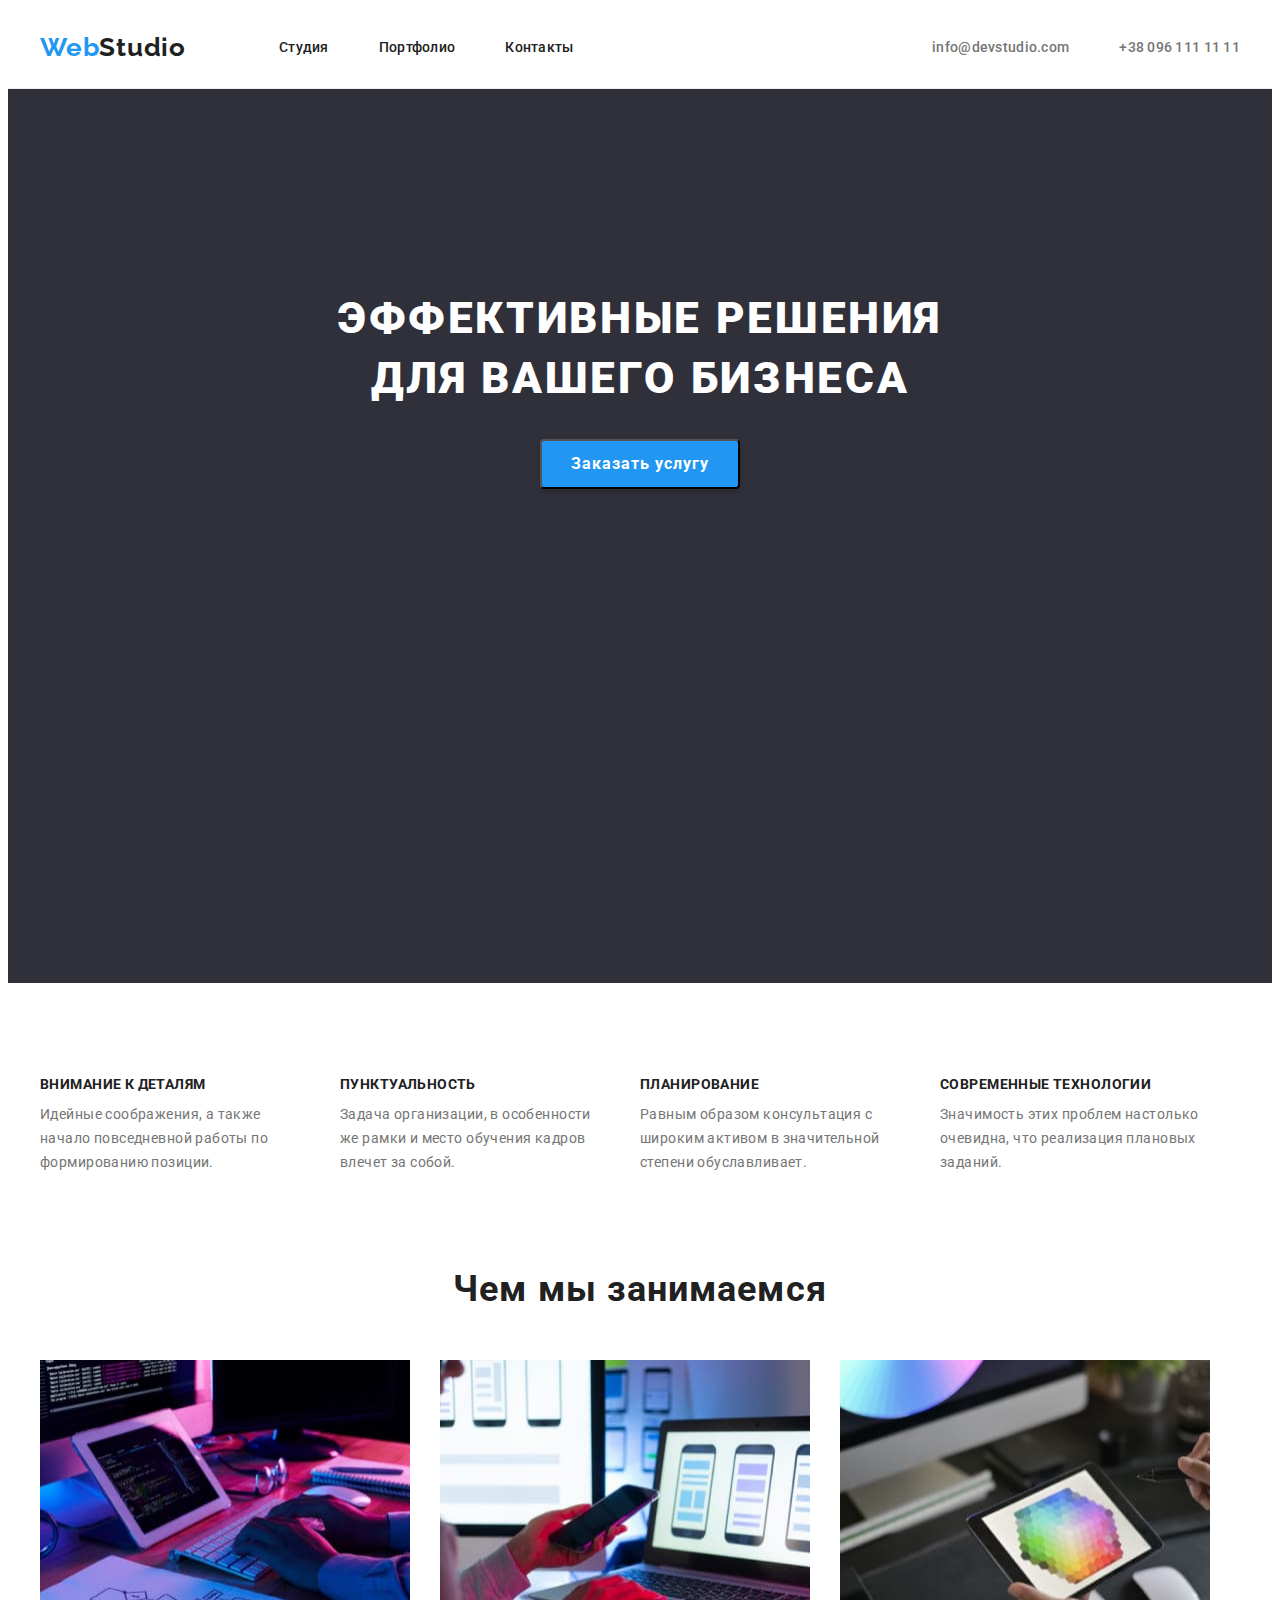
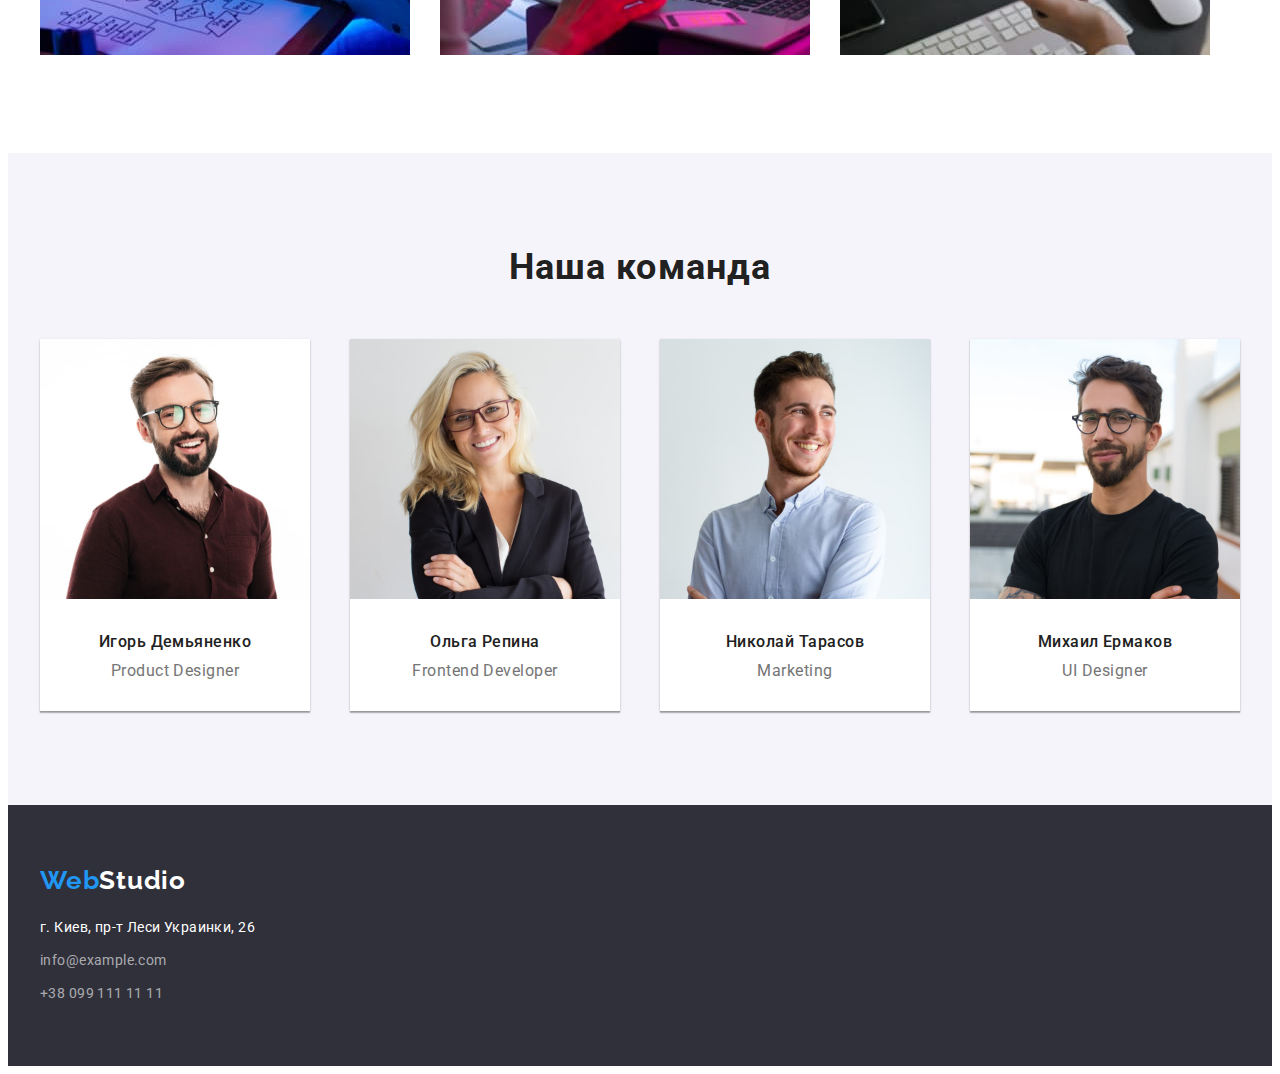
==== index.html @ 0cf349aa "1" ====
<!DOCTYPE html>
<html lang="ru">

<head>
    <meta charset="UTF-8">
    <meta http-equiv="X-UA-Compatible" content="IE=edge">
    <meta name="viewport" content="width=device-width, initial-scale=1.0">
    <title>Студия</title>
    <link rel="preconnect" href="https://fonts.googleapis.com">
    <link rel="preconnect" href="https://fonts.gstatic.com" crossorigin>
    <link href="https://fonts.googleapis.com/css2?family=Raleway:wght@700&family=Roboto:wght@400;500;700;900&display=swap"
          rel="stylesheet">
    <link rel="stylesheet" href="https://cdnjs.cloudflare.com/ajax/libs/modern-normalize/1.1.0/modern-normalize.min.css"
        integrity="sha512-wpPYUAdjBVSE4KJnH1VR1HeZfpl1ub8YT/NKx4PuQ5NmX2tKuGu6U/JRp5y+Y8XG2tV+wKQpNHVUX03MfMFn9Q=="
        crossorigin="anonymous" referrerpolicy="no-referrer" />
    <link rel="stylesheet" href="./css/styles.css" />
</head>

<body>
    <header class="header">
        <div class="container">
            <nav class="header-nav-navigation">
                <a class="header-logo link" lang="en" href=""><span class="web">Web</span>Studio</a>
            
                <ul class="header-list list">
                    <li class="header-list-li">
                        <a class="header-navigation list link" href="./index.html">Студия</a>
                    </li>
                    <li class="header-list-li"> 
                        <a class="header-navigation list link" href="./portfolio.html">Портфолио</a>
                    </li>
                    <li class="header-list-li">  
                        <a class="header-navigation list link" href="">Контакты</a>
                    </li>
                </ul>
            </nav>
                <div class="header-contacts-list">
                    <a class="header-contacts-mail link" href="info@devstudio.com">info@devstudio.com</a>
                    <a class="header-contacts-tel link" href="tel:+380961111111">+38 096 111 11 11</a>
                </div>
        </div>
    </header>
    <main class="studio-main" >  
                <section class="studio-section-one section">
                     <div class="container">
                        <h1 class="studio-h1">Эффективные решения <br> для вашего бизнеса</h1>
                        <button class="studio-batton" type="button">Заказать услугу</button>
                    </div>
                </section>
                <section class="section section-fix"> 
                    <div class="container">
                        <ul class="studio-section-two-list list">
                            <li class="studio-section-two-list-li">
                                <h3 class="studio-section-two-h3">Внимание к деталям</h3>
                                <p class="studio-section-two-p">Идейные соображения, а также начало повседневной работы по формированию позиции.</p>
                            </li>
                            <li class="studio-section-two-list-li">
                                <h3 class="studio-section-two-h3">Пунктуальность</h3>
                                <p class="studio-section-two-p">Задача организации, в особенности же рамки и место обучения кадров влечет за собой.</p>
                            </li>
                            <li class="studio-section-two-list-li">
                                <h3 class="studio-section-two-h3">Планирование</h3>
                                <p class="studio-section-two-p">Равным образом консультация с широким активом в значительной степени обуславливает.</p>
                            </li>
                            <li class="studio-section-two-list-li">
                                <h3 class="studio-section-two-h3">Современные технологии</h3>
                                <p class="studio-section-two-p">Значимость этих проблем настолько очевидна, что реализация плановых заданий.</p>
                            </li>
                        </ul>
                    </div>
            </section>
            <section class="studio-section-three section ">
                <div class="container">
                    <h2 class="studio-section-three-h2">Чем мы занимаемся</h2>
                    <ul class="studio-section-three-ul list">
                        <li class="studio-section-three-li">
                            <img src="./images/goit-markup-hw-01-img1.jpg" alt="програмирование" width="370" height="295">
                        </li>
                        <li class="studio-section-three-li">
                            <img src="./images/goit-markup-hw-01-img2.jpg" alt="дизайн" width="370" height="295">
                        </li>
                        <li class="studio-section-three-li">
                            <img src="./images/goit-markup-hw-01-img3.jpg" alt="програмирование для телефона" width="370" height="295">
                        </li>
                    </ul>
                </div>
            </section>
            <section class="studio-section-four section">
                <div class="container">
                    <h2 class="studio-section-four-h2">Наша команда</h2>
                    <ul class="studio-section-four-ul list">
                        <li class="main-thumb">
                            <img src="./images/team/team-img-1.jpg" alt="Игорь Демьяненко" width="270" height="260">
                            <div class="studio-section-four-text">
                                <h3 class="studio-section-four-names">Игорь Демьяненко</h3>
                                <p class="studio-section-four-position" lang="en">Product Designer</p>
                            </div>
                        </li>
                        <li class="main-thumb">
                            <img src="./images/team/team-img-2.jpg" alt="Ольга Репина" width="270" height="260">
                            <div class="studio-section-four-text">
                                <h3 class="studio-section-four-names">Ольга Репина</h3>
                                <p class="studio-section-four-position" lang="en">Frontend Developer</p>
                            </div>
                        </li>
                        <li class="main-thumb">
                            <img src="./images/team/team-img-3.jpg" alt="Николай Тарасов" width="270" height="260">
                            <div class="studio-section-four-text">
                                <h3 class="studio-section-four-names">Николай Тарасов</h3>
                                <p class="studio-section-four-position" lang="en">Marketing</p>
                            </div>
                        </li>
                        <li class="main-thumb">
                            <img src="./images/team/team-img-4.jpg" alt="Михаил Ермаков" width="270" height="260">
                            <div class="studio-section-four-text">
                                <h3 class="studio-section-four-names">Михаил Ермаков</h3>
                                <p class="studio-section-four-position" lang="en">UI Designer</p>
                            </div>
                        </li>
                    </ul>
                </div>
            </section>
    </main>

<footer class="footer">
    <div class="container">
        <a class="footer-logo link" lang="en" href=""><span class="web">Web</span>Studio</a>
        <address>
            <ul class="footer-address list">
                <li> <a class="footer-link-address link" href="https://goo.gl/maps/n62LRxzVTR8Y5iui9">г. Киев, пр-т Леси
                        Украинки, 26</a></li>
                <li> <a class="footer-address-link link foot" href="info@example.com">info@example.com</a></li>
                <li> <a class="footer-address-link link" href="tel:+380991111111">+38 099 111 11 11</a></li>
            </ul>
        </address>
    </div>
</footer>

</body>

</html>
---- css/styles.css ----
:root {
  --first-color: #212121;
  --second-color: #2196f3;
  --third-color: #757575;
  --fourth-color: #2f303a;
  --fifth-color: #ffffff;
}
body {
  font-family: 'Roboto', sans-serif;
  color: var(--first-color);
}
p,
h1,
h2,
h3,
h4,
h5,
h6 {
  margin-top: 0;
  margin-bottom: 0;
}

ul {
  margin-top: 0;
  margin-bottom: 0;
  padding-left: 0;
}
.container {
  width: 1200px;
  margin: 0 auto;
  padding-left: 15px;
  padding-right: 15px;
}

.list {
  list-style: none;
}
.link {
  text-decoration: none;
}
.section {
  padding-top: 94px;
  padding-bottom: 94px;
}
.section-fix {
  padding-bottom: 0;
}
/* !!!!!!!!!!!!!!!!!!!header !!!!!!!!!!!!!!!!!*/
.header {
  border-bottom: 1px solid #ececec;
}
.header .container {
  display: flex;
  align-items: center;
}
.header-nav-navigation {
  display: flex;
  align-items: center;
}
.header-logo {
  display: block;
  font-family: 'Raleway';
  font-weight: 700;
  font-size: 26px;
  line-height: 1.19;
  letter-spacing: 0.03em;
  color: var(--first-color);
  padding-top: 24px;
  padding-bottom: 25px;
}
.header-list {
  display: flex;
  align-items: center;
  margin-left: 93px;
}
.web {
  color: var(--second-color);
}
.header-navigation {
  display: block;
  font-weight: 500;
  font-size: 14px;
  line-height: 1.14;
  letter-spacing: 0.02em;
  color: var(--first-color);
  padding-top: 32px;
  padding-bottom: 32px;
}
.header-list-li:not(:last-child) {
  margin-right: 50px;
}
.header-navigation:hover,
.header-navigation:focus {
  color: var(--second-color);
}
.header-contacts-mail:hover,
.header-contacts-mail:focus {
  color: var(--second-color);
}
.header-contacts-tel:hover,
.header-contacts-tel:focus {
  color: var(--second-color);
}
.header-contacts-list {
  margin-left: auto;
  display: flex;
}
.header-contacts-mail,
.header-contacts-tel {
  display: block;
  font-weight: 500;
  font-size: 14px;
  line-height: 1.14;
  letter-spacing: 0.02em;
  color: var(--third-color);
  padding-top: 32px;
  padding-bottom: 32px;
}
.header-contacts-mail {
  margin-right: 50px;
}

/* !!!!!!!!!!!!!main portfolio!!!!!!!!!!!!!!! */

.portfolio-main-list-button {
  display: flex;
  margin-bottom: 50px;
  justify-content: center;
}
.portfolio-main-button {
  background-color: #f5f4fa;
  font-family: 'Roboto';
  font-weight: 500;
  font-size: 16px;
  line-height: 1.62;
  letter-spacing: 0.03em;
  border: none;
  cursor: pointer;
  border-radius: 4px;
  padding: 6px 22px;
}
.portfolio-main-li-button:not(:last-child) {
  margin-right: 8px;
}
.portfolio-main-button:hover,
.portfolio-main-button:focus {
  color: var(--fifth-color);
  background-color: var(--second-color);
}
.portfolio-main-list-img {
  display: flex;
  flex-wrap: wrap;
  margin-left: -30px;
  margin-top: -30px;
}
.portfolio-thumb {
  width: 370px;
  background: #ffffff;
  border: 1px solid #eeeeee;
  box-sizing: border-box;
}
.portfolio-thumb:hover,
.portfolio-thumb:focus {
  box-shadow: 0px 1px 1px rgba(0, 0, 0, 0.12), 0px 4px 4px rgba(0, 0, 0, 0.06),
    1px 4px 6px rgba(0, 0, 0, 0.16);
  cursor: pointer;
}
.portfolio-thumb {
  flex-basis: calc((100% - 3 * 30px) / 3);
  margin-left: 30px;
  margin-top: 30px;
}
.portfolio-main-h3 {
  font-weight: bold;
  font-size: 18px;
  line-height: 2;
  letter-spacing: 0.06em;
  margin-bottom: 4px;
  /* margin-left: 24px;
  margin-top: 20px; */
}
.portfolio-main-p {
  font-weight: normal;
  font-size: 16px;
  line-height: 1.87;
  letter-spacing: 0.03em;
  color: var(--third-color);
  /* padding: 4px;
  margin-left: 24px;
  margin-bottom: 20px; */
}
.portfolio-main-text {
  padding: 24px;
}
/* !!!!!!!!!!!!!!!!!main studio!!!!!!!!!! */
.studio-section-one {
  display: block;
  height: 600px;
  background: #2f303a;
  padding-top: 200px;
}

.studio-h1 {
  display: block;
  font-weight: 900;
  font-size: 44px;
  line-height: 1.36;
  text-align: center;
  letter-spacing: 0.06em;
  text-transform: uppercase;
  color: var(--fifth-color);
  margin-bottom: 30px;
}
.studio-batton {
  display: block;
  font-family: 'Roboto';
  font-weight: 700;
  font-size: 16px;
  line-height: 1.87;
  letter-spacing: 0.06em;
  color: var(--fifth-color);
  background-color: var(--second-color);
  cursor: pointer;
  box-shadow: 0px 4px 4px rgba(0, 0, 0, 0.15);
  border-radius: 4px;
  margin-left: auto;
  margin-right: auto;
  width: 200px;
  height: 50px;
}
.studio-section-two-list {
  display: flex;
}
.studio-section-two-list-li:not(:last-child) {
  margin-right: 30px;
}
.studio-section-two-h3 {
  font-weight: bold;
  font-size: 14px;
  line-height: 1.14;
  letter-spacing: 0.03em;
  text-transform: uppercase;
  margin-bottom: 10px;
}
.studio-section-two-p {
  font-weight: normal;
  font-size: 14px;
  line-height: 1.71;
  letter-spacing: 0.03em;
  color: var(--third-color);
  max-width: 270px;
}
.studio-section-three {
  padding-bottom: -47px;
}
.studio-section-three-h2 {
  font-weight: bold;
  font-size: 36px;
  line-height: 1.16;
  text-align: center;
  letter-spacing: 0.03em;
  margin-bottom: 50px;
}
.studio-section-three-ul {
  display: flex;
}
.studio-section-three-li:not(:last-child) {
  margin-right: 30px;
}
.studio-section-four {
  background: #f5f4fa;
  padding-top: -47px;
}
.studio-section-four-ul {
  display: flex;
  justify-content: space-between;
}
.main-thumb {
  width: 270px;
  background-color: var(--fifth-color);
  box-shadow: 0px 1px 3px rgba(0, 0, 0, 0.12), 0px 1px 1px rgba(0, 0, 0, 0.14),
    0px 2px 1px rgba(0, 0, 0, 0.2);
}
.studio-section-four-h2 {
  font-weight: bold;
  font-size: 36px;
  line-height: 1.16;
  text-align: center;
  letter-spacing: 0.03em;
  margin-bottom: 50px;
}
.studio-section-four-names {
  font-weight: 500;
  font-size: 16px;
  line-height: 1.18;
  text-align: center;
  letter-spacing: 0.03em;
  margin-bottom: 10px;
}
.studio-section-four-position {
  font-weight: normal;
  font-size: 16px;
  line-height: 1.18;
  text-align: center;
  letter-spacing: 0.03em;
  color: var(--third-color);
}
.studio-section-four-text {
  padding-top: 30px;
  padding-bottom: 30px;
}
/* !!!!!!!!!!!!!!!!footer!!!!!!!!!!!!!!!! */
.footer {
  background: var(--fourth-color);
  padding-top: 60px;
  padding-bottom: 60px;
}
.footer-logo {
  font-family: 'Raleway';
  font-weight: 700;
  font-size: 26px;
  line-height: 1.19;
  letter-spacing: 0.03em;
  color: var(--fifth-color);
}
.footer-link-address {
  display: block;
  font-style: normal;
  font-weight: normal;
  font-size: 14px;
  line-height: 1.71;
  letter-spacing: 0.03em;
  color: var(--fifth-color);
  margin-top: 20px;
}

.footer-address-link {
  display: block;
  font-style: normal;
  font-weight: normal;
  font-size: 14px;
  line-height: 1.71;
  letter-spacing: 0.03em;
  color: rgba(255, 255, 255, 0.6);
  margin-top: 9px;
}
.footer-link-address:hover,
.footer-link-address:focus {
  color: var(--second-color);
}
.footer-address-link:hover,
.footer-address-link:focus {
  color: var(--second-color);
}
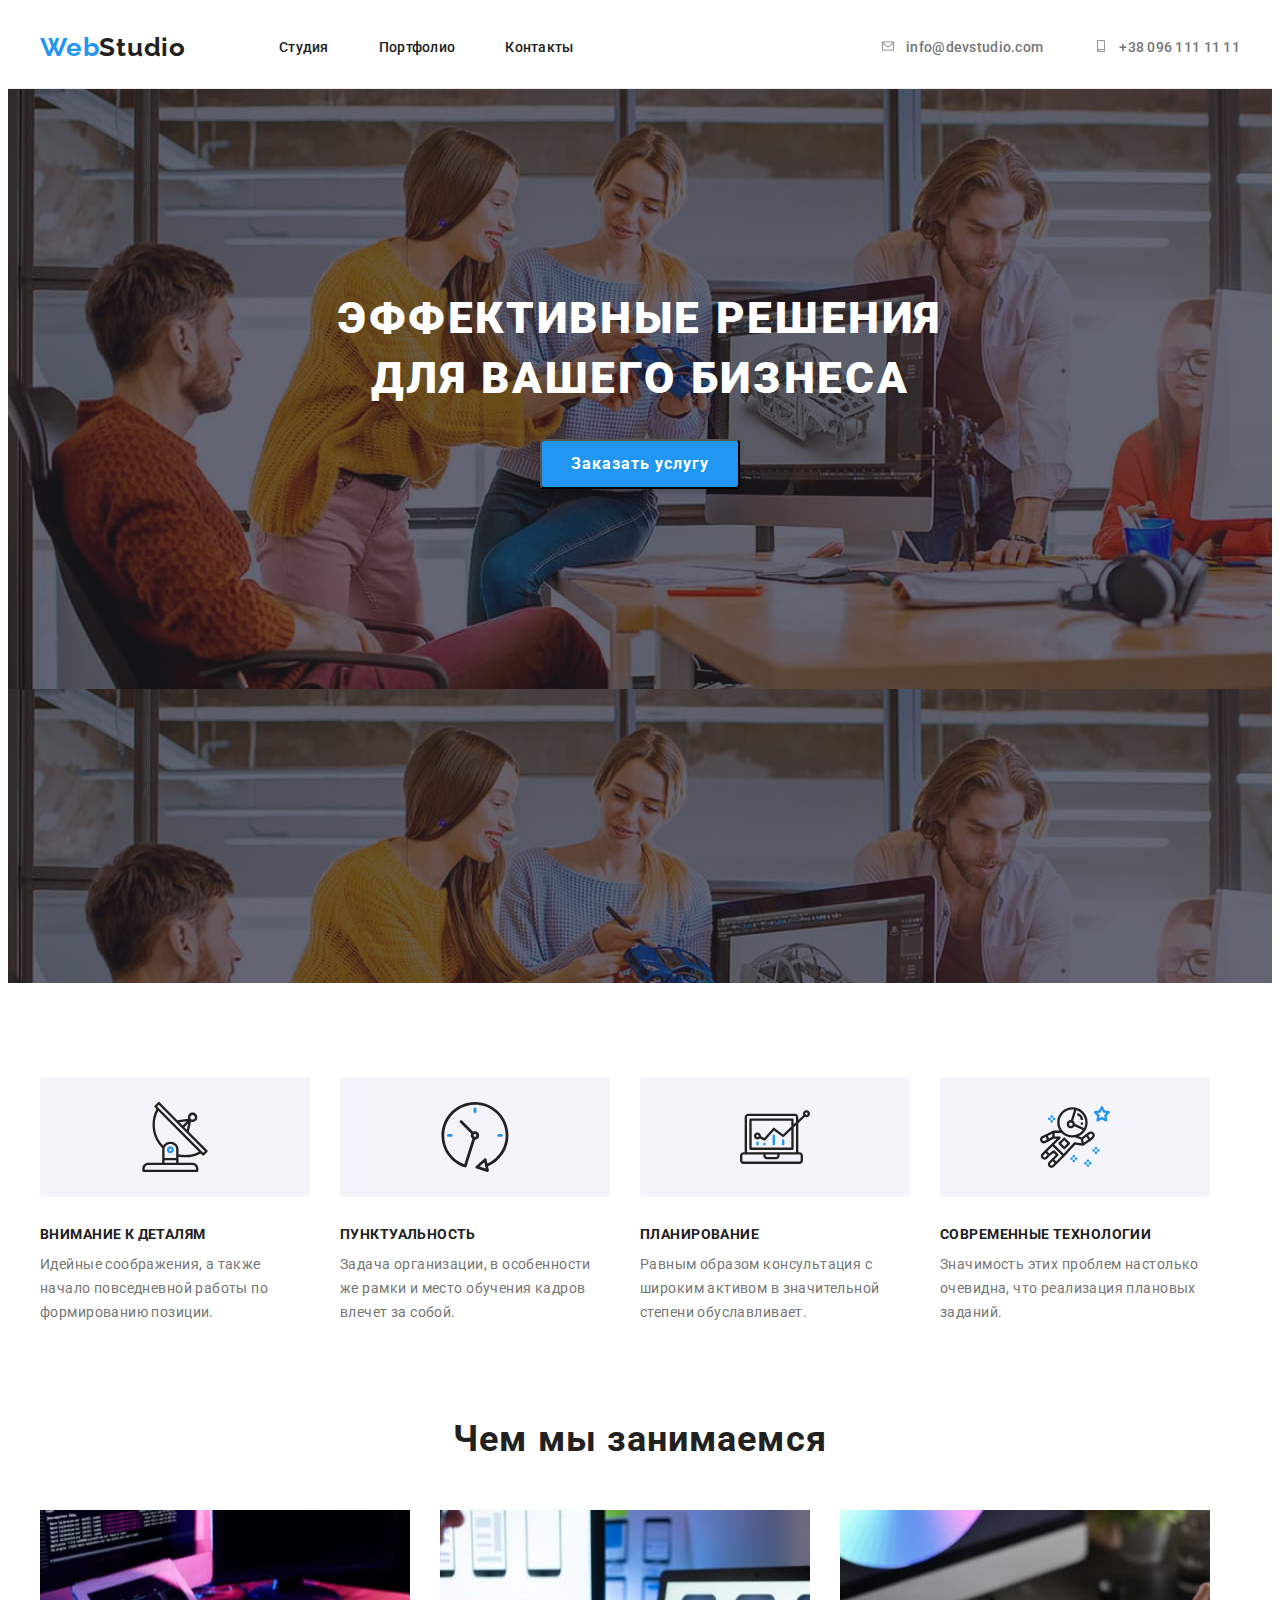
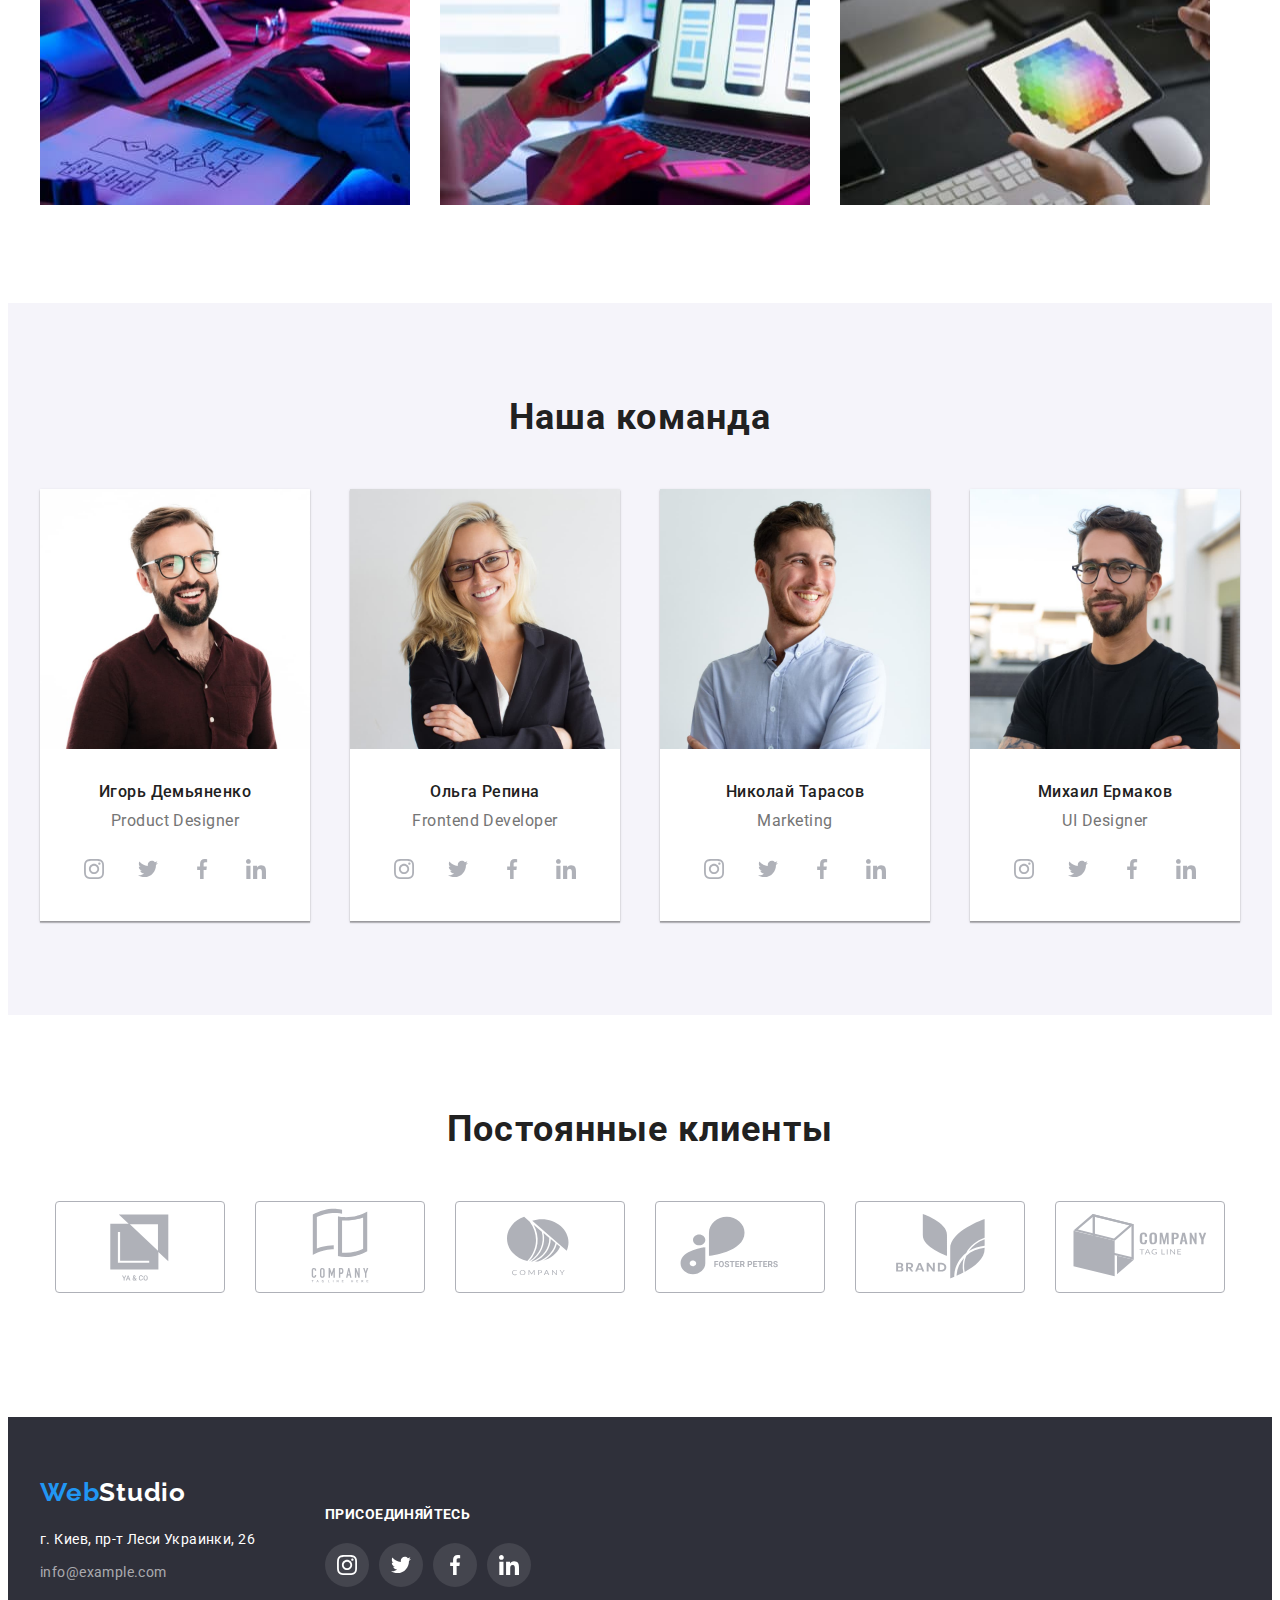
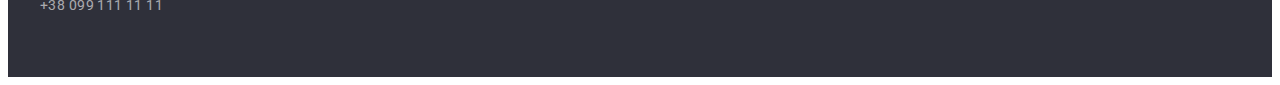
==== commit b677db07: "2" ====
--- a/index.html
+++ b/index.html
@@ -35,8 +35,18 @@
                 </ul>
             </nav>
                 <div class="header-contacts-list">
-                    <a class="header-contacts-mail link" href="info@devstudio.com">info@devstudio.com</a>
-                    <a class="header-contacts-tel link" href="tel:+380961111111">+38 096 111 11 11</a>
+                   
+                    <a class="header-contacts-mail link" href="info@devstudio.com">
+                        <svg class="header-svg-mail" width="16" height="12">
+                        <use href="./images/sprite.svg#icon-envelope"></use>
+                        </svg>info@devstudio.com
+                    </a>
+                   
+                    <a class="header-contacts-tel link" href="tel:+380961111111">
+                        <svg class="header-svg-mail" width="16" height="12">
+                        <use href="./images/sprite.svg#icon-smartphone"></use>
+                        </svg>+38 096 111 11 11
+                    </a>
                 </div>
         </div>
     </header>
@@ -51,18 +61,39 @@
                     <div class="container">
                         <ul class="studio-section-two-list list">
                             <li class="studio-section-two-list-li">
+                                <div class="studio-section-two-svg-div">
+                                    <svg class="studio-section-two-svg"
+                                    width="70" height="70">
+                                        <use href="./images/sprite.svg#icon-antenna"></use>
+                                    </svg>
+                                </div>
                                 <h3 class="studio-section-two-h3">Внимание к деталям</h3>
                                 <p class="studio-section-two-p">Идейные соображения, а также начало повседневной работы по формированию позиции.</p>
                             </li>
                             <li class="studio-section-two-list-li">
+                                <div class="studio-section-two-svg-div">
+                                    <svg class="studio-section-two-svg" width="70" height="70">
+                                        <use href="./images/sprite.svg#icon-clock"></use>
+                                    </svg>
+                                </div>
                                 <h3 class="studio-section-two-h3">Пунктуальность</h3>
                                 <p class="studio-section-two-p">Задача организации, в особенности же рамки и место обучения кадров влечет за собой.</p>
                             </li>
                             <li class="studio-section-two-list-li">
+                                <div class="studio-section-two-svg-div">
+                                    <svg class="studio-section-two-svg" width="70" height="70">
+                                        <use href="./images/sprite.svg#icon-diagram"></use>
+                                    </svg>
+                                </div>
                                 <h3 class="studio-section-two-h3">Планирование</h3>
                                 <p class="studio-section-two-p">Равным образом консультация с широким активом в значительной степени обуславливает.</p>
                             </li>
                             <li class="studio-section-two-list-li">
+                                <div class="studio-section-two-svg-div">
+                                    <svg class="studio-section-two-svg" width="70" height="70">
+                                        <use href="./images/sprite.svg#icon-astronaut"></use>
+                                    </svg>
+                                </div>
                                 <h3 class="studio-section-two-h3">Современные технологии</h3>
                                 <p class="studio-section-two-p">Значимость этих проблем настолько очевидна, что реализация плановых заданий.</p>
                             </li>
@@ -92,47 +123,251 @@
                         <li class="main-thumb">
                             <img src="./images/team/team-img-1.jpg" alt="Игорь Демьяненко" width="270" height="260">
                             <div class="studio-section-four-text">
-                                <h3 class="studio-section-four-names">Игорь Демьяненко</h3>
-                                <p class="studio-section-four-position" lang="en">Product Designer</p>
+                                    <h3 class="studio-section-four-names">Игорь Демьяненко</h3>
+                                    <p class="studio-section-four-position" lang="en">Product Designer</p>
+                                
+                                <ul class="socials-list list">
+                                    <li class="socials-list-li">
+                                        <a href="" class="socials-link link">
+                                            <svg width="20" height="20">
+                                                <use href="./images/sprite.svg#icon-instagram"></use>
+                                            </svg>
+                                        </a>
+                                    </li>
+                                    <li class="socials-list-li">
+                                        <a href="" class="socials-link link">
+                                            <svg width="20" height="20">
+                                                <use href="./images/sprite.svg#icon-twitter"></use>
+                                            </svg>
+                                        </a>
+                                    </li>
+                                    <li class="socials-list-li">
+                                        <a href="" class="socials-link link">
+                                            <svg width="20" height="20">
+                                                <use href="./images/sprite.svg#icon-facebook"></use>
+                                            </svg>
+                                        </a>
+                                    </li>
+                                    <li class="socials-list-li">
+                                        <a href="" class="socials-link link">
+                                            <svg width="20" height="20">
+                                                <use href="./images/sprite.svg#icon-linkedin"></use>
+                                            </svg>
+                                        </a>
+                                    </li>
+                                </ul>
                             </div>
                         </li>
                         <li class="main-thumb">
                             <img src="./images/team/team-img-2.jpg" alt="Ольга Репина" width="270" height="260">
                             <div class="studio-section-four-text">
-                                <h3 class="studio-section-four-names">Ольга Репина</h3>
-                                <p class="studio-section-four-position" lang="en">Frontend Developer</p>
+                                    <h3 class="studio-section-four-names">Ольга Репина</h3>
+                                    <p class="studio-section-four-position" lang="en">Frontend Developer</p>
+                                <ul class="socials-list list">
+                                    <li class="socials-list-li">
+                                        <a href="" class="socials-link link">
+                                            <svg width="20" height="20">
+                                                <use href="./images/sprite.svg#icon-instagram"></use>
+                                            </svg>
+                                        </a>
+                                    </li>
+                                    <li class="socials-list-li">
+                                        <a href="" class="socials-link link">
+                                            <svg width="20" height="20">
+                                                <use href="./images/sprite.svg#icon-twitter"></use>
+                                            </svg>
+                                        </a>
+                                    </li>
+                                    <li class="socials-list-li">
+                                        <a href="" class="socials-link link">
+                                            <svg width="20" height="20">
+                                                <use href="./images/sprite.svg#icon-facebook"></use>
+                                            </svg>
+                                        </a>
+                                    </li>
+                                    <li class="socials-list-li">
+                                        <a href="" class="socials-link link">
+                                            <svg width="20" height="20">
+                                                <use href="./images/sprite.svg#icon-linkedin"></use>
+                                            </svg>
+                                        </a>
+                                    </li>
+                                </ul>
                             </div>
                         </li>
                         <li class="main-thumb">
                             <img src="./images/team/team-img-3.jpg" alt="Николай Тарасов" width="270" height="260">
                             <div class="studio-section-four-text">
-                                <h3 class="studio-section-four-names">Николай Тарасов</h3>
-                                <p class="studio-section-four-position" lang="en">Marketing</p>
+                                    <h3 class="studio-section-four-names">Николай Тарасов</h3>
+                                    <p class="studio-section-four-position" lang="en">Marketing</p>
+                                <ul class="socials-list list">
+                                    <li class="socials-list-li">
+                                        <a href="" class="socials-link link">
+                                            <svg width="20" height="20">
+                                                <use href="./images/sprite.svg#icon-instagram"></use>
+                                            </svg>
+                                        </a>
+                                    </li>
+                                    <li class="socials-list-li">
+                                        <a href="" class="socials-link link">
+                                            <svg width="20" height="20">
+                                                <use href="./images/sprite.svg#icon-twitter"></use>
+                                            </svg>
+                                        </a>
+                                    </li>
+                                    <li class="socials-list-li">
+                                        <a href="" class="socials-link link">
+                                            <svg width="20" height="20">
+                                                <use href="./images/sprite.svg#icon-facebook"></use>
+                                            </svg>
+                                        </a>
+                                    </li>
+                                    <li class="socials-list-li">
+                                        <a href="" class="socials-link link">
+                                            <svg width="20" height="20">
+                                                <use href="./images/sprite.svg#icon-linkedin"></use>
+                                            </svg>
+                                        </a>
+                                    </li>
+                                </ul>
                             </div>
                         </li>
                         <li class="main-thumb">
                             <img src="./images/team/team-img-4.jpg" alt="Михаил Ермаков" width="270" height="260">
                             <div class="studio-section-four-text">
-                                <h3 class="studio-section-four-names">Михаил Ермаков</h3>
-                                <p class="studio-section-four-position" lang="en">UI Designer</p>
+                                    <h3 class="studio-section-four-names">Михаил Ермаков</h3>
+                                    <p class="studio-section-four-position" lang="en">UI Designer</p>
+                                
+                                <ul class="socials-list list">
+                                    <li class="socials-list-li">
+                                        <a href="" class="socials-link link">
+                                            <svg width="20" height="20">
+                                                <use href="./images/sprite.svg#icon-instagram"></use>
+                                            </svg>
+                                        </a>
+                                    </li>
+                                    <li class="socials-list-li">
+                                        <a href="" class="socials-link link">
+                                            <svg width="20" height="20">
+                                                <use href="./images/sprite.svg#icon-twitter"></use>
+                                            </svg>
+                                        </a>
+                                    </li>
+                                    <li class="socials-list-li">
+                                        <a href="" class="socials-link link">
+                                            <svg width="20" height="20">
+                                                <use href="./images/sprite.svg#icon-facebook"></use>
+                                            </svg>
+                                        </a>
+                                    </li>
+                                    <li class="socials-list-li">
+                                        <a href="" class="socials-link link">
+                                            <svg width="20" height="20">
+                                                <use href="./images/sprite.svg#icon-linkedin"></use>
+                                            </svg>
+                                        </a>
+                                    </li>
+                                </ul>
                             </div>
                         </li>
                     </ul>
                 </div>
             </section>
+            <section class="studio-section-five section">
+                <h2 class="studio-section-five-h2">Постоянные клиенты</h2>
+                <ul class="socials-list list">
+                    <li class="studio-section-five-list-li">
+                        <a href="" class="studio-section-five-link link">
+                            <svg>
+                                <use href="./images/sprite.svg#icon-Logo-1"></use>
+                            </svg>
+                        </a>
+                    </li>
+                <li class="studio-section-five-list-li">
+                    <a href="" class="studio-section-five-link link">
+                        <svg>
+                            <use href="./images/sprite.svg#icon-Logo-2"></use>
+                        </svg>
+                    </a>
+                </li>
+                <li class="studio-section-five-list-li">
+                    <a href="" class="studio-section-five-link link">
+                        <svg>
+                            <use href="./images/sprite.svg#icon-Logo-3"></use>
+                        </svg>
+                    </a>
+                </li>
+                    <li class="studio-section-five-list-li">
+                        <a href="" class="studio-section-five-link link">
+                            <svg>
+                                <use href="./images/sprite.svg#icon-Logo-4"></use>
+                            </svg>
+                        </a>
+                    </li>
+                    <li class="studio-section-five-list-li">
+                        <a href="" class="studio-section-five-link link">
+                            <svg>
+                                <use href="./images/sprite.svg#icon-Logo-5"></use>
+                            </svg>
+                        </a>
+                    </li>
+                    <li class="studio-section-five-list-li">
+                        <a href="" class="studio-section-five-link link">
+                            <svg>
+                                <use href="./images/sprite.svg#icon-Logo-6"></use>
+                            </svg>
+                        </a>
+                    </li>
+                </ul>
+            </section>
     </main>
 
 <footer class="footer">
-    <div class="container">
-        <a class="footer-logo link" lang="en" href=""><span class="web">Web</span>Studio</a>
-        <address>
-            <ul class="footer-address list">
-                <li> <a class="footer-link-address link" href="https://goo.gl/maps/n62LRxzVTR8Y5iui9">г. Киев, пр-т Леси
-                        Украинки, 26</a></li>
-                <li> <a class="footer-address-link link foot" href="info@example.com">info@example.com</a></li>
-                <li> <a class="footer-address-link link" href="tel:+380991111111">+38 099 111 11 11</a></li>
+    <div class="container flex">
+        <div>
+            <a class="footer-logo link" lang="en" href=""><span class="web">Web</span>Studio</a>
+            <address>
+                <ul class="footer-address list">
+                    <li> <a class="footer-link-address link" href="https://goo.gl/maps/n62LRxzVTR8Y5iui9">г. Киев, пр-т Леси
+                            Украинки, 26</a></li>
+                    <li> <a class="footer-address-link link foot" href="info@example.com">info@example.com</a></li>
+                    <li> <a class="footer-address-link link" href="tel:+380991111111">+38 099 111 11 11</a></li>
+                </ul>
+            </address>
+        </div>
+        <div class="footer-logo-container">
+            <h3 class="footer-h3">присоединяйтесь</h3>
+            <ul class="footer-logo-list list">
+                <li class="footer-logo-list-li">
+                    <a href="" class="footer-logo-link link">
+                        <svg width="20" height="20">
+                            <use href="./images/sprite.svg#icon-instagram"></use>
+                        </svg>
+                    </a>
+                </li>
+                <li class="footer-logo-list-li">
+                    <a href="" class="footer-logo-link link">
+                        <svg width="20" height="20">
+                            <use href="./images/sprite.svg#icon-twitter"></use>
+                        </svg>
+                    </a>
+                </li>
+                <li class="footer-logo-list-li">
+                    <a href="" class="footer-logo-link link">
+                        <svg width="20" height="20">
+                            <use href="./images/sprite.svg#icon-facebook"></use>
+                        </svg>
+                    </a>
+                </li>
+                <li class="footer-logo-list-li">
+                    <a href="" class="footer-logo-link link">
+                        <svg width="20" height="20">
+                            <use href="./images/sprite.svg#icon-linkedin"></use>
+                        </svg>
+                    </a>
+                </li>
             </ul>
-        </address>
+        </div>
     </div>
 </footer>
 
--- a/css/styles.css
+++ b/css/styles.css
@@ -119,6 +119,11 @@
 .header-contacts-mail {
   margin-right: 50px;
 }
+.header-svg-mail {
+  align-items: center;
+  margin-right: 10px;
+  fill: currentColor;
+}
 
 /* !!!!!!!!!!!!!main portfolio!!!!!!!!!!!!!!! */
 
@@ -146,6 +151,8 @@
 .portfolio-main-button:focus {
   color: var(--fifth-color);
   background-color: var(--second-color);
+  box-shadow: 0px 3px 1px rgba(0, 0, 0, 0.1), 0px 1px 2px rgba(0, 0, 0, 0.08),
+    0px 2px 2px rgba(0, 0, 0, 0.12);
 }
 .portfolio-main-list-img {
   display: flex;
@@ -198,6 +205,8 @@
   height: 600px;
   background: #2f303a;
   padding-top: 200px;
+  background-image: linear-gradient(rgba(47, 48, 58, 0.4), rgba(47, 48, 58, 0.4)),
+    url(../images/main-img.jpg);
 }
 
 .studio-h1 {
@@ -234,6 +243,16 @@
 .studio-section-two-list-li:not(:last-child) {
   margin-right: 30px;
 }
+.studio-section-two-svg-div {
+  display: flex;
+  justify-content: center;
+  align-items: center;
+  background: #f5f4fa;
+  border-radius: 4px;
+  width: 270px;
+  height: 120px;
+  margin-bottom: 30px;
+}
 .studio-section-two-h3 {
   font-weight: bold;
   font-size: 14px;
@@ -304,10 +323,67 @@
   text-align: center;
   letter-spacing: 0.03em;
   color: var(--third-color);
+  padding-bottom: 16px;
 }
 .studio-section-four-text {
   padding-top: 30px;
   padding-bottom: 30px;
+}
+.socials-list {
+  display: flex;
+  justify-content: center;
+}
+.socials-list-li:not(:last-child) {
+  margin-right: 10px;
+}
+.socials-link {
+  width: 44px;
+  height: 44px;
+  display: flex;
+  align-items: center;
+  justify-content: center;
+  border-radius: 50%;
+  background-color: var(--fifth-color);
+  fill: #afb1b8;
+  /* margin-bottom: 30px; */
+}
+.socials-link:hover,
+.socials-link:focus {
+  background-color: var(--second-color);
+}
+.socials-link:hover,
+.socials-icon,
+.socials-link:focus .socials-icon {
+  fill: var(--fifth-color);
+}
+.studio-section-five-h2 {
+  font-weight: bold;
+  font-size: 36px;
+  line-height: 1.16;
+  text-align: center;
+  letter-spacing: 0.03em;
+  margin-bottom: 50px;
+}
+.studio-section-five-list-li:not(:last-child) {
+  margin-right: 30px;
+}
+.studio-section-five-link {
+  width: 170px;
+  height: 92px;
+  display: flex;
+  align-items: center;
+  justify-content: center;
+  background-color: var(--fifth-color);
+  fill: #afb1b8;
+  margin-bottom: 30px;
+  border: 1px solid #afb1b8;
+  box-sizing: border-box;
+  border-radius: 4px;
+}
+.studio-section-five-link:focus,
+.studio-section-five-link:hover {
+  fill: var(--second-color);
+  border-color: var(--second-color);
 }
 /* !!!!!!!!!!!!!!!!footer!!!!!!!!!!!!!!!! */
 .footer {
@@ -352,3 +428,45 @@
 .footer-address-link:focus {
   color: var(--second-color);
 }
+.footer-h3 {
+  font-weight: bold;
+  font-size: 14px;
+  line-height: 1.14;
+  letter-spacing: 0.03em;
+  text-transform: uppercase;
+  color: var(--fifth-color);
+  margin-bottom: 20px;
+}
+.flex {
+  display: flex;
+  align-items: center;
+}
+.footer-logo-container {
+  margin-left: 70px;
+}
+.footer-logo-list {
+  display: flex;
+  justify-content: center;
+}
+.footer-logo-list-li:not(:last-child) {
+  margin-right: 10px;
+}
+.footer-logo-link {
+  width: 44px;
+  height: 44px;
+  display: flex;
+  align-items: center;
+  justify-content: center;
+  border-radius: 50%;
+  background: rgba(255, 255, 255, 0.1);
+  fill: var(--fifth-color);
+}
+.footer-logo-link:hover,
+.footer-logo-link:focus {
+  background-color: var(--second-color);
+}
+/* .socials-link:hover,
+.socials-icon,
+.socials-link:focus .socials-icon {
+  fill: var(--fifth-color);
+} */
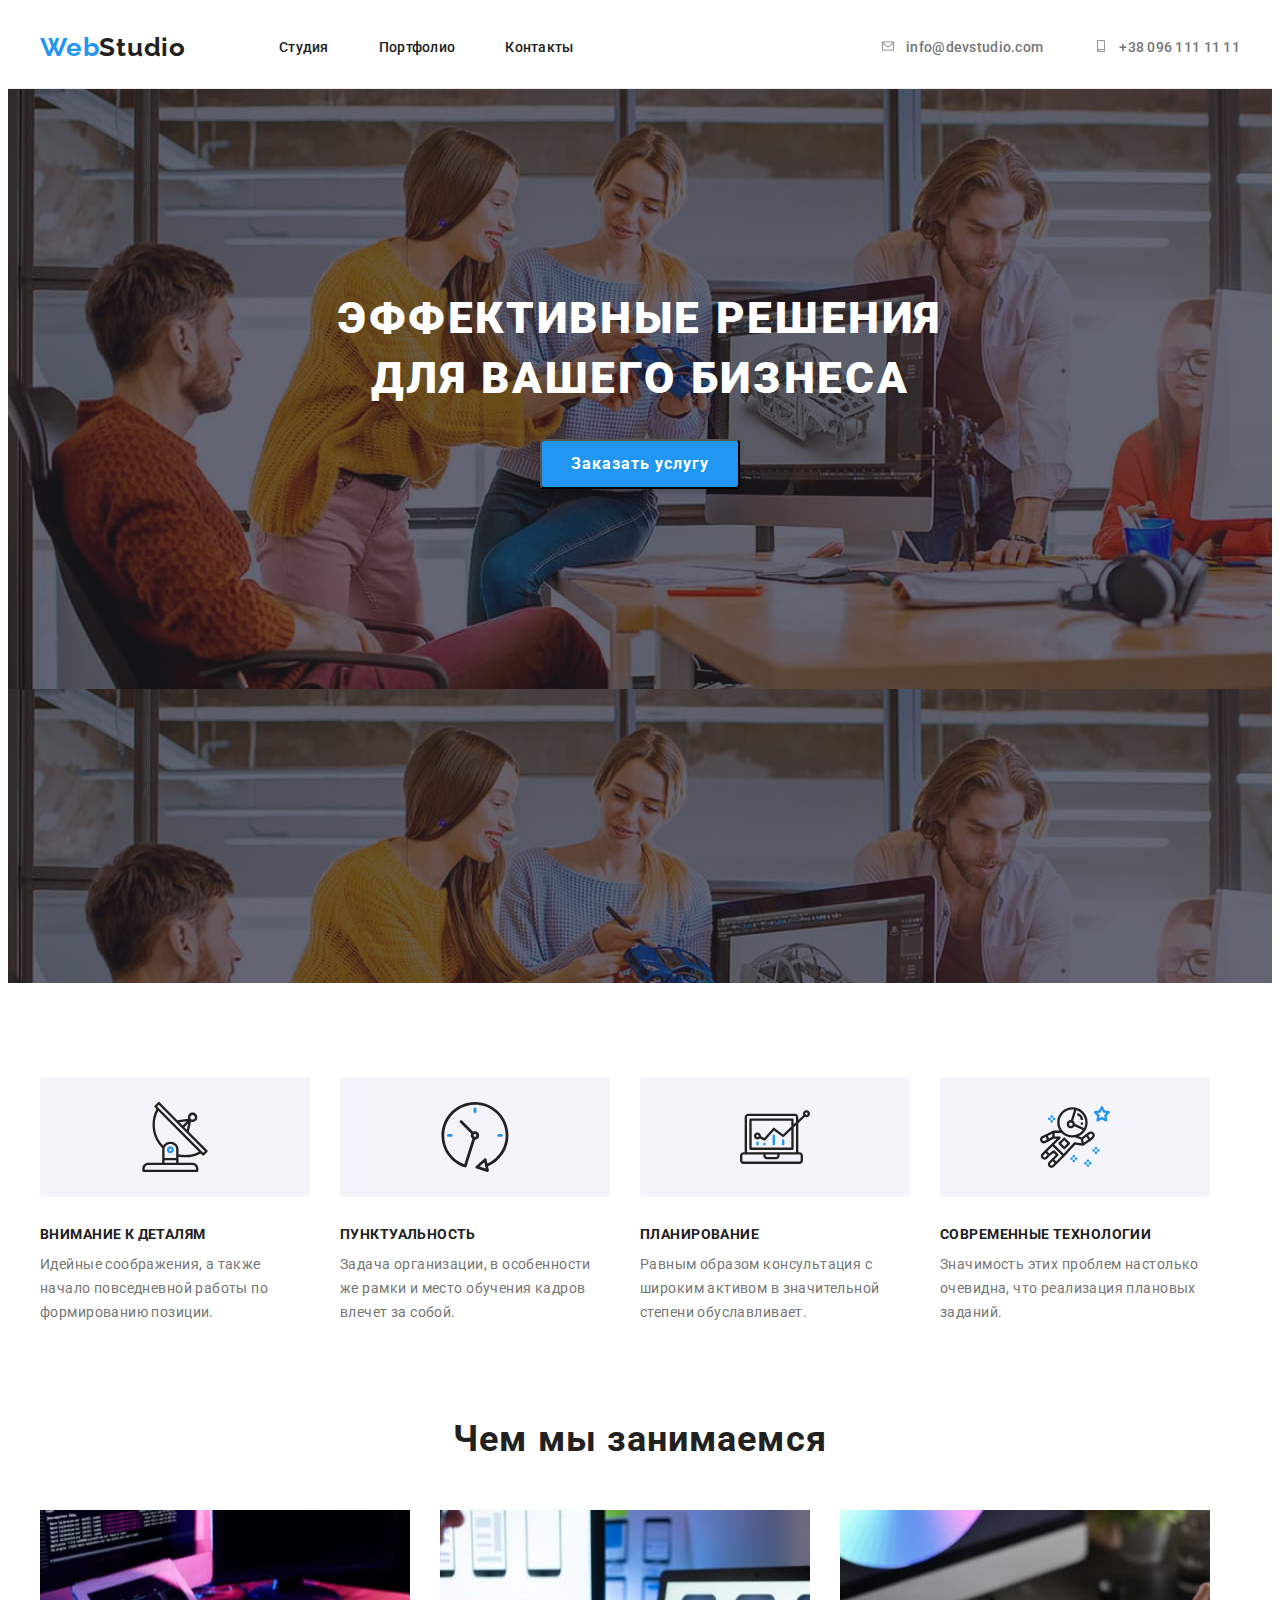
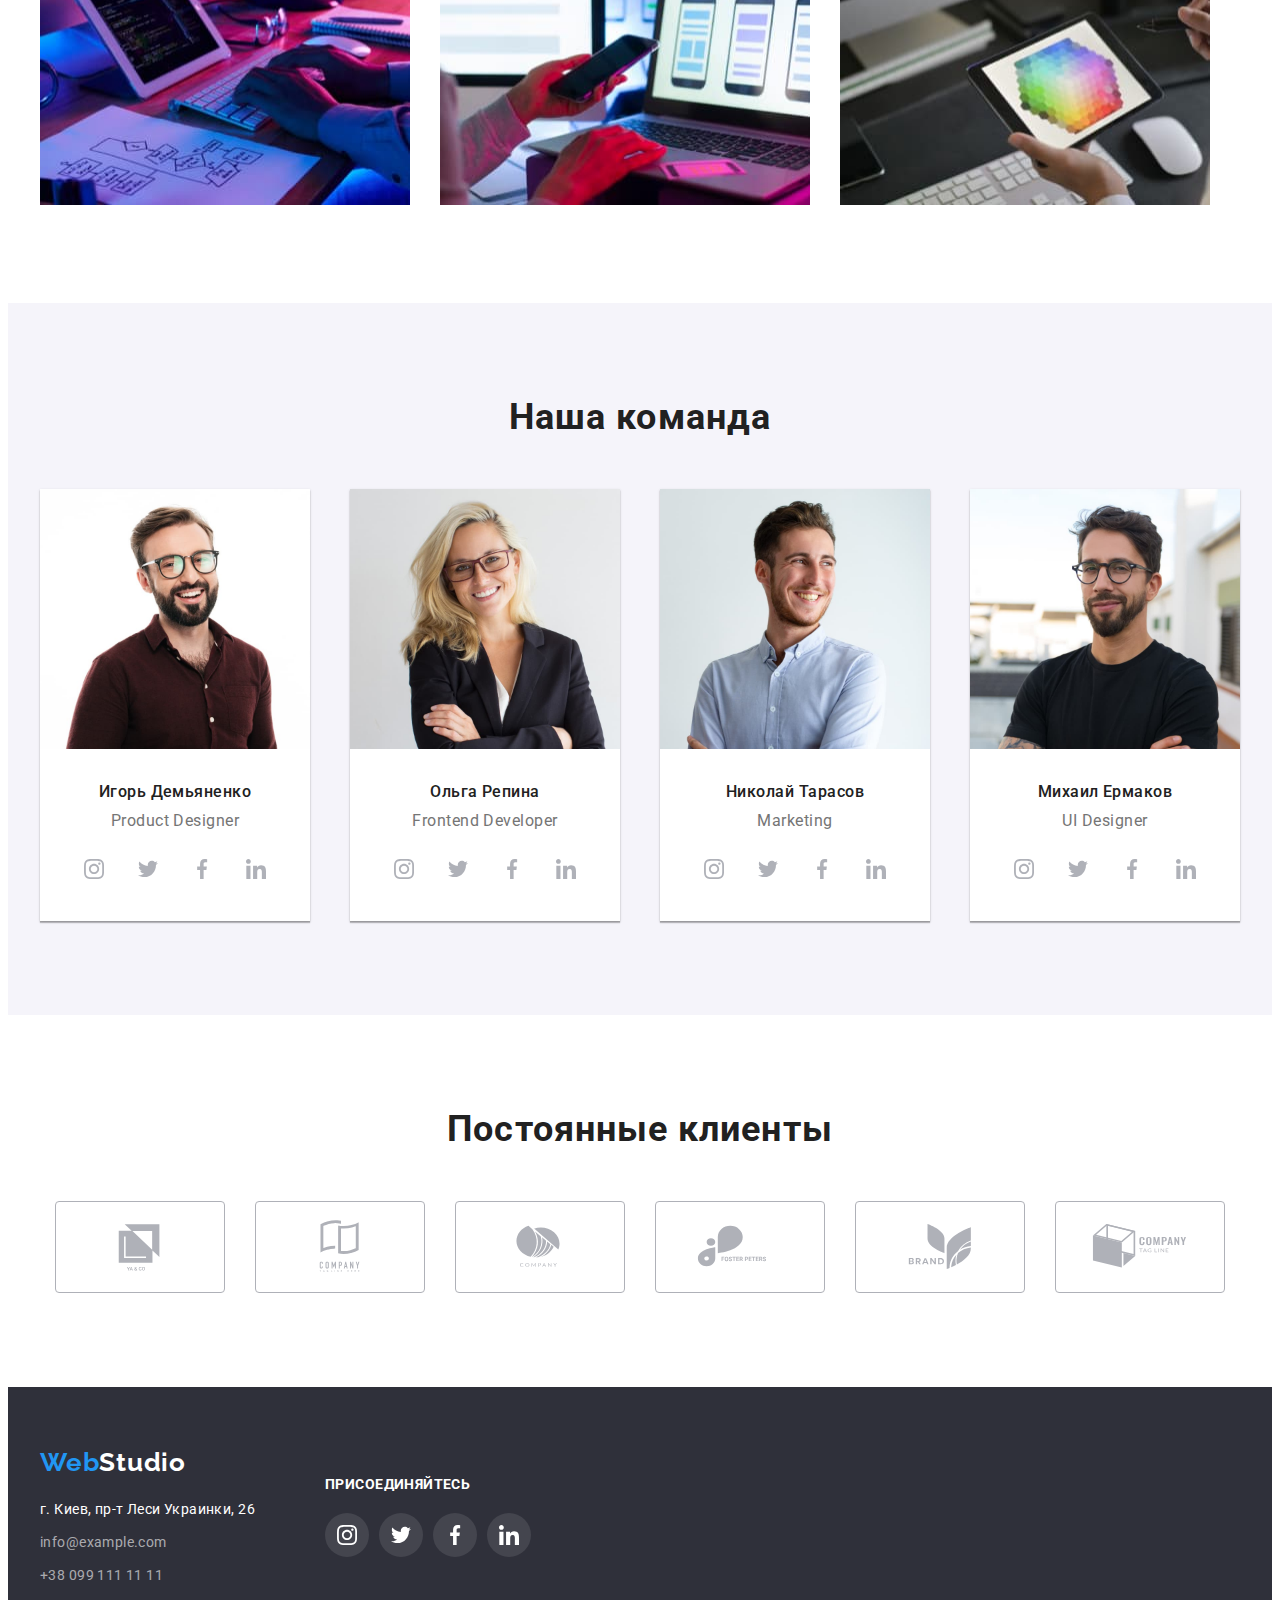
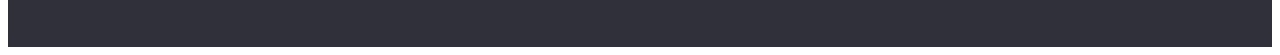
==== commit 6b2db5fc: "3" ====
--- a/index.html
+++ b/index.html
@@ -278,43 +278,43 @@
                 <ul class="socials-list list">
                     <li class="studio-section-five-list-li">
                         <a href="" class="studio-section-five-link link">
-                            <svg>
-                                <use href="./images/sprite.svg#icon-Logo-1"></use>
+                            <svg class="footer-svg-size">
+                                <use href="./images/sprite.svg#icon-logo-1"></use>
                             </svg>
                         </a>
                     </li>
                 <li class="studio-section-five-list-li">
                     <a href="" class="studio-section-five-link link">
-                        <svg>
-                            <use href="./images/sprite.svg#icon-Logo-2"></use>
+                        <svg class="footer-svg-size">
+                            <use href="./images/sprite.svg#icon-logo-2"></use>
                         </svg>
                     </a>
                 </li>
                 <li class="studio-section-five-list-li">
                     <a href="" class="studio-section-five-link link">
-                        <svg>
-                            <use href="./images/sprite.svg#icon-Logo-3"></use>
+                        <svg class="footer-svg-size">
+                            <use href="./images/sprite.svg#icon-logo-3"></use>
                         </svg>
                     </a>
                 </li>
                     <li class="studio-section-five-list-li">
                         <a href="" class="studio-section-five-link link">
-                            <svg>
-                                <use href="./images/sprite.svg#icon-Logo-4"></use>
+                            <svg class="footer-svg-size">
+                                <use href="./images/sprite.svg#icon-logo-4"></use>
                             </svg>
                         </a>
                     </li>
                     <li class="studio-section-five-list-li">
                         <a href="" class="studio-section-five-link link">
-                            <svg>
-                                <use href="./images/sprite.svg#icon-Logo-5"></use>
+                            <svg class="footer-svg-size">
+                                <use href="./images/sprite.svg#icon-logo-5"></use>
                             </svg>
                         </a>
                     </li>
                     <li class="studio-section-five-list-li">
                         <a href="" class="studio-section-five-link link">
-                            <svg>
-                                <use href="./images/sprite.svg#icon-Logo-6"></use>
+                            <svg class="footer-svg-size">
+                                <use href="./images/sprite.svg#icon-logo-6"></use>
                             </svg>
                         </a>
                     </li>
--- a/css/styles.css
+++ b/css/styles.css
@@ -350,6 +350,7 @@
 .socials-link:hover,
 .socials-link:focus {
   background-color: var(--second-color);
+  fill: var(--fifth-color);
 }
 .socials-link:hover,
 .socials-icon,
@@ -375,10 +376,13 @@
   justify-content: center;
   background-color: var(--fifth-color);
   fill: #afb1b8;
-  margin-bottom: 30px;
   border: 1px solid #afb1b8;
   box-sizing: border-box;
   border-radius: 4px;
+}
+.footer-svg-size {
+  width: 106px;
+  height: 60px;
 }
 .studio-section-five-link:focus,
 .studio-section-five-link:hover {
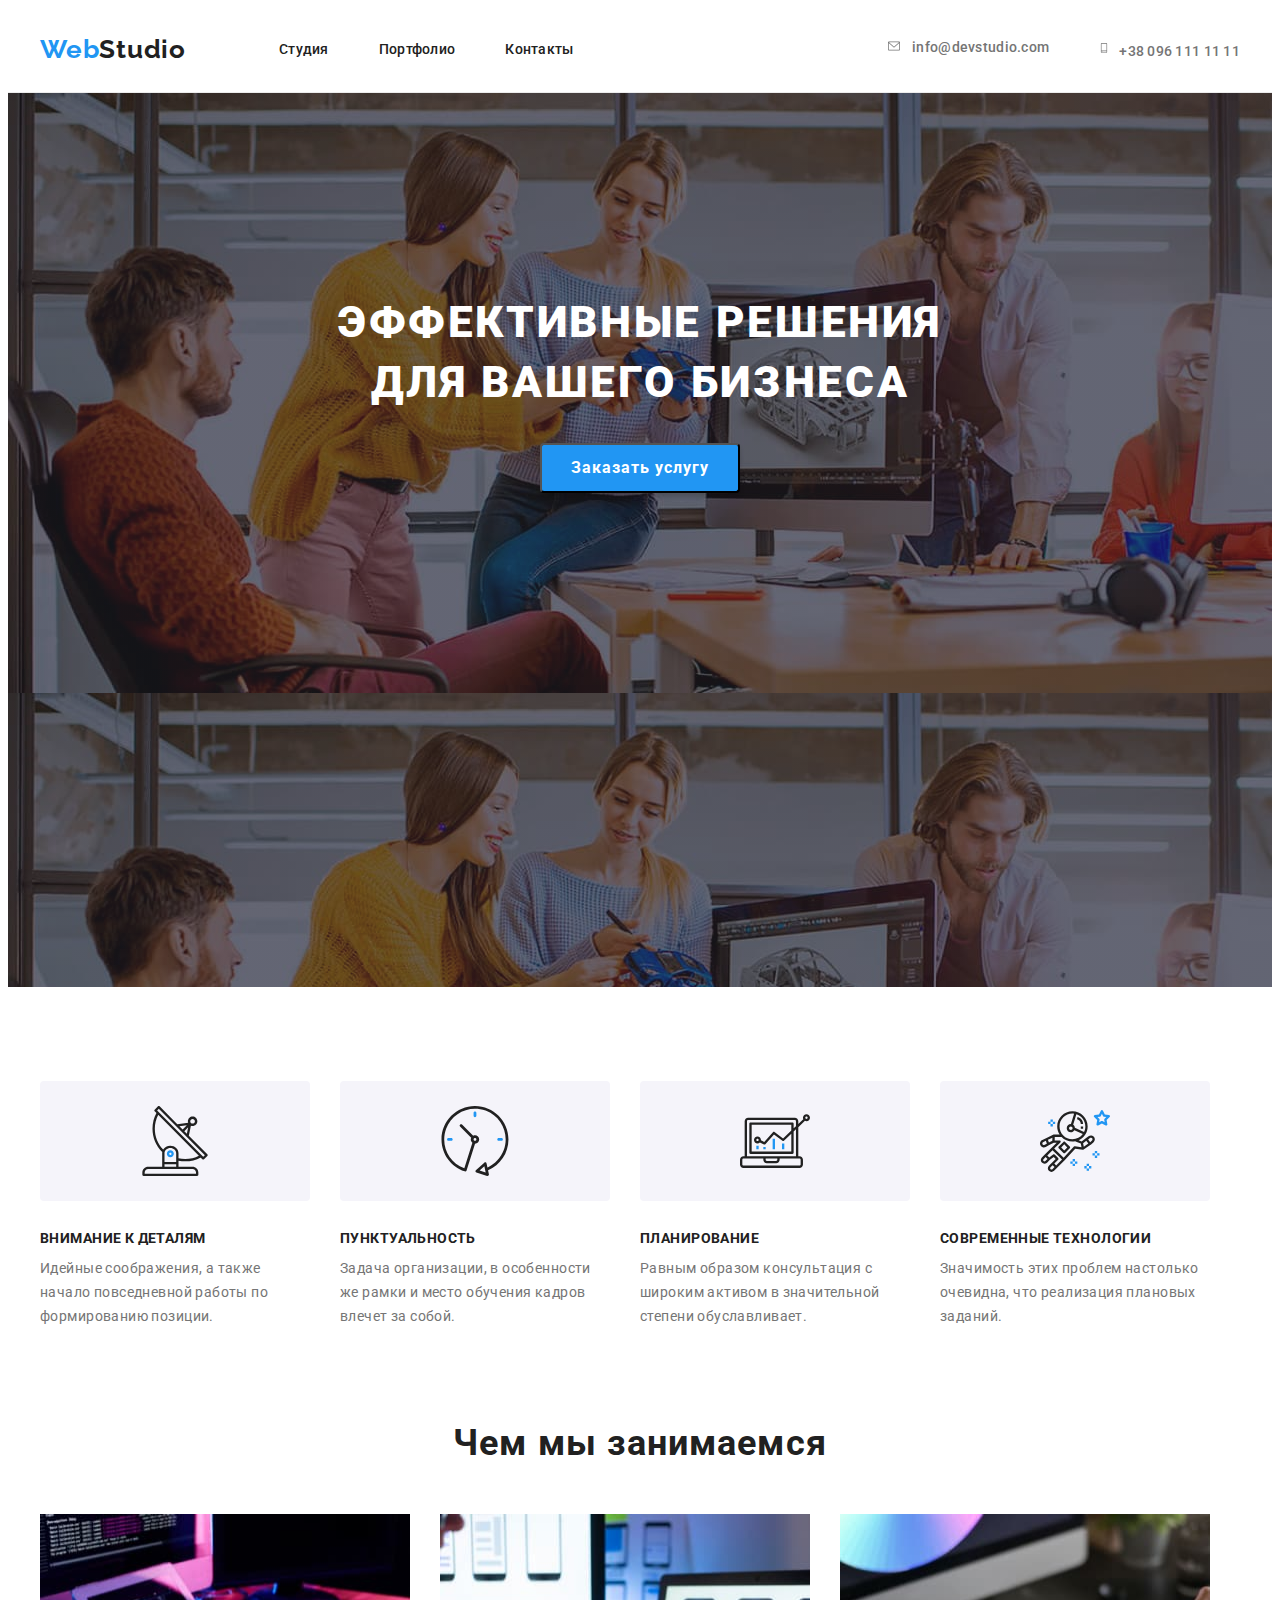
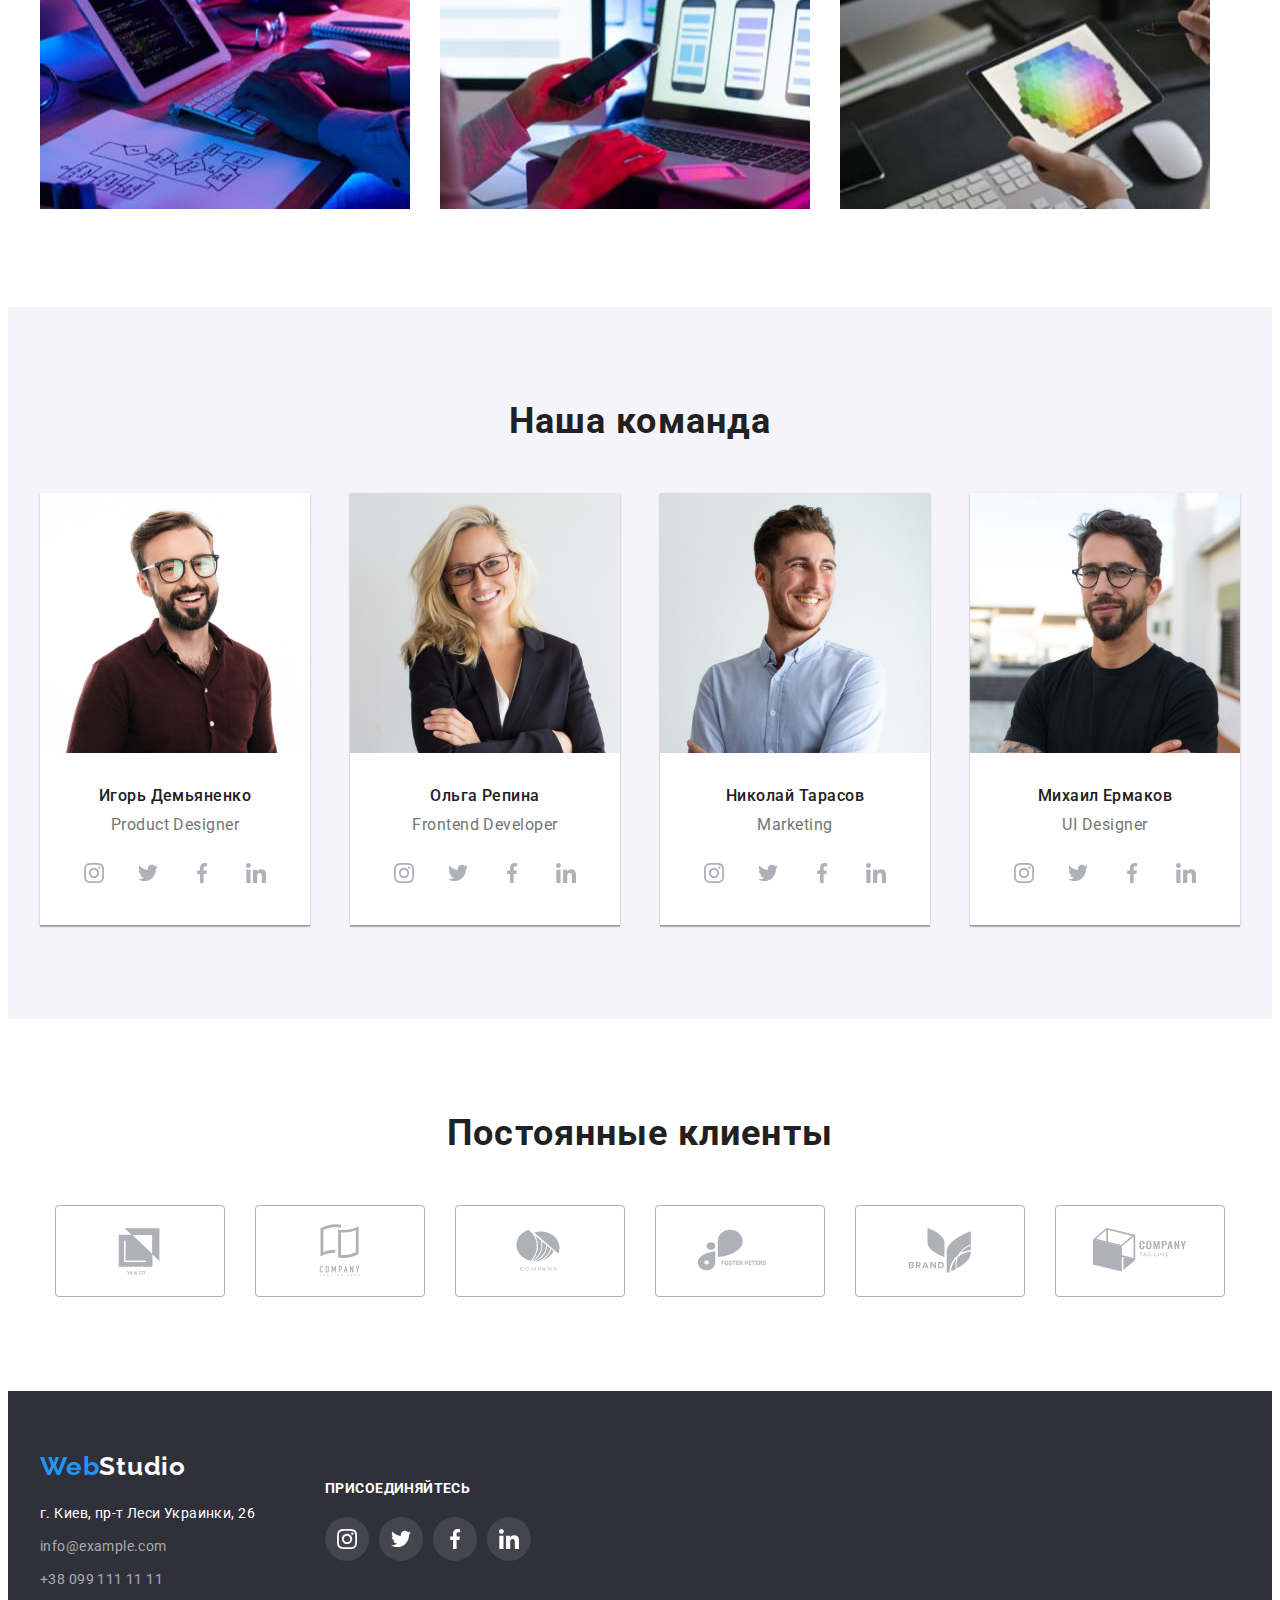
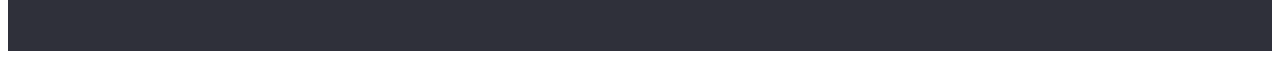
==== commit 4eae995b: "4" ====
--- a/index.html
+++ b/index.html
@@ -43,7 +43,7 @@
                     </a>
                    
                     <a class="header-contacts-tel link" href="tel:+380961111111">
-                        <svg class="header-svg-mail" width="16" height="12">
+                        <svg class="header-svg-mail" width="10" height="16">
                         <use href="./images/sprite.svg#icon-smartphone"></use>
                         </svg>+38 096 111 11 11
                     </a>
